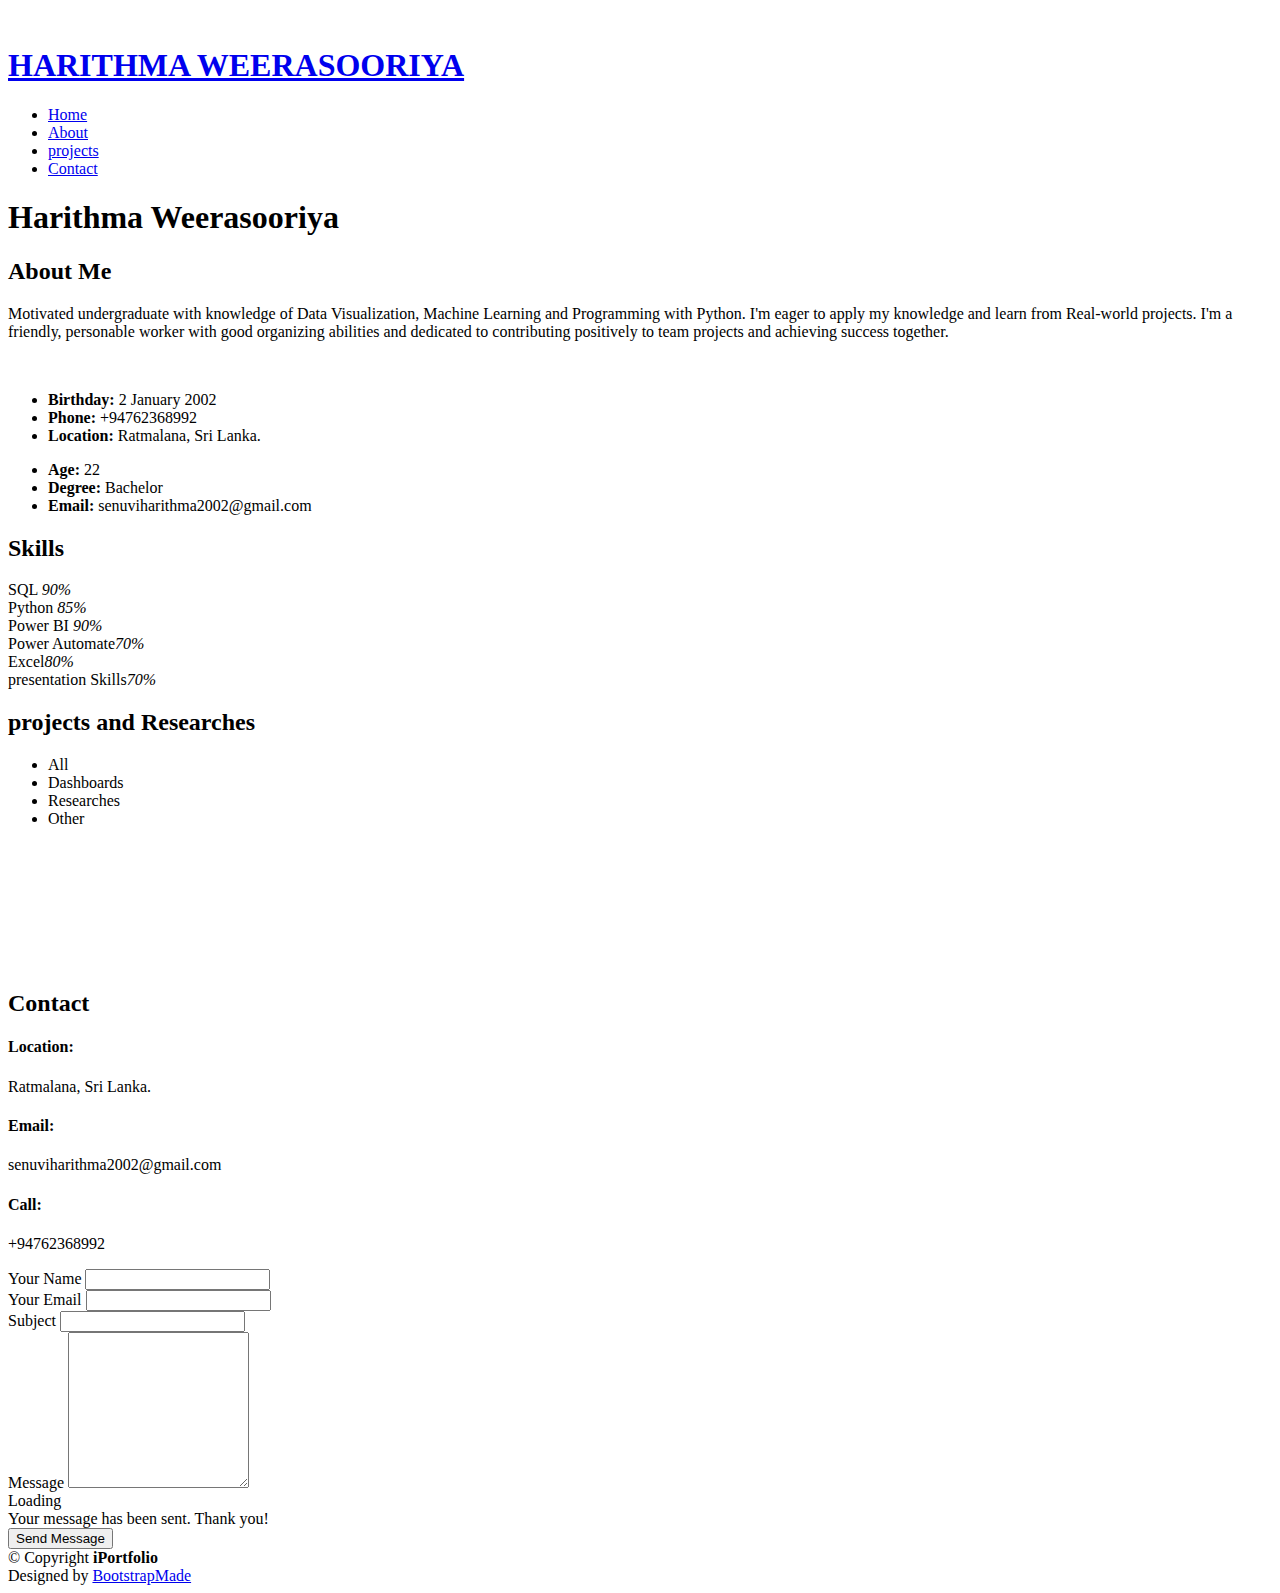
==== index.html @ b8aec77e "Add files via upload" ====
<!DOCTYPE html>
<html lang="en">

<head>
  <meta charset="utf-8">
  <meta content="width=device-width, initial-scale=1.0" name="viewport">

  <title>Harithma Portfolio</title>
  <meta content="" name="description">
  <meta content="" name="keywords">

  <!-- Favicons -->
  <link href="assets/img/muffins.jpeg" rel="icon">
 

  <!-- Google Fonts -->
  <link href="https://fonts.googleapis.com/css?family=Open+Sans:300,300i,400,400i,600,600i,700,700i|Raleway:300,300i,400,400i,500,500i,600,600i,700,700i|Poppins:300,300i,400,400i,500,500i,600,600i,700,700i" rel="stylesheet">

  <!-- Vendor CSS Files -->
  <link href="assets/vendor/aos/aos.css" rel="stylesheet">
  <link href="assets/vendor/bootstrap/css/bootstrap.min.css" rel="stylesheet">
  <link href="assets/vendor/bootstrap-icons/bootstrap-icons.css" rel="stylesheet">
  <link href="assets/vendor/boxicons/css/boxicons.min.css" rel="stylesheet">
  <link href="assets/vendor/glightbox/css/glightbox.min.css" rel="stylesheet">
  <link href="assets/vendor/swiper/swiper-bundle.min.css" rel="stylesheet">

  <!-- Template Main CSS File -->
  <link href="assets/css/style.css" rel="stylesheet">

  <!-- =======================================================
  * Template Name: iPortfolio
  * Template URL: https://bootstrapmade.com/iportfolio-bootstrap-portfolio-websites-template/
  * Updated: Mar 17 2024 with Bootstrap v5.3.3
  * Author: BootstrapMade.com
  * License: https://bootstrapmade.com/license/
  ======================================================== -->
</head>

<body>

  <!-- ======= Mobile nav toggle button ======= -->
  <i class="bi bi-list mobile-nav-toggle d-xl-none"></i>

  <!-- ======= Header ======= -->
  <header id="header">
    <div class="d-flex flex-column">

      <div class="profile">
        <img src="assets/img/Me.jpg" alt="" class="img-fluid rounded-circle">
        <h1 class="text-light"><a href="index.html">HARITHMA WEERASOORIYA</a></h1>
        <div class="social-links mt-3 text-center">
        <a href="https://www.linkedin.com/in/harithma-weerasooriya-768983263/" class="linkedin"><i class="bx bxl-linkedin"></i></a>
        </div>
      </div>

      <nav id="navbar" class="nav-menu navbar">
        <ul>
          <li><a href="#hero" class="nav-link scrollto active"><i class="bx bx-home"></i> <span>Home</span></a></li>
          <li><a href="#about" class="nav-link scrollto"><i class="bx bx-user"></i> <span>About</span></a></li>
          <li><a href="#portfolio" class="nav-link scrollto"><i class="bx bx-book-content"></i> <span>projects</span></a></li>
          <li><a href="#contact" class="nav-link scrollto"><i class="bx bx-envelope"></i> <span>Contact</span></a></li>
        </ul>
      </nav><!-- .nav-menu -->
    </div>
  </header><!-- End Header -->

  <!-- ======= Hero Section ======= -->
  <section id="hero" class="d-flex flex-column justify-content-center align-items-center">
    <div class="hero-container" data-aos="fade-in">
      <div><h1>Harithma Weerasooriya</h1></div>
      <p><span class="typed" data-typed-items="Data Analysis|Data Visualization"></span></p>
    </div>
  </section><!-- End Hero -->

  <main id="main">

    <!-- ======= About Section ======= -->
    <section id="about" class="about">
      <div class="container">

        <div class="section-title">
          <h2>About Me</h2>
          <p>Motivated undergraduate with knowledge of Data Visualization, Machine Learning and Programming with Python. I'm eager to apply my knowledge and learn from Real-world projects. I'm a friendly, personable worker with good organizing abilities and dedicated to contributing positively to team projects and achieving success together.</p>
        </div>

        <div class="row">
          <div class="col-lg-4" data-aos="fade-right">
            <img src="assets/img/Me.jpg" class="img-fluid" alt="">
          </div>
          <div class="col-lg-8 pt-4 pt-lg-0 content" data-aos="fade-left">
           
            <p class="fst-italic">
           
            </p>
            <div class="row">
              <div class="col-lg-6">
                <ul>
                  <li><i class="bi bi-chevron-right"></i> <strong>Birthday:</strong> <span>2 January 2002</span></li>
                  <li><i class="bi bi-chevron-right"></i> <strong>Phone:</strong> <span>+94762368992</span></li>
                  <li><i class="bi bi-chevron-right"></i> <strong>Location:</strong> <span>Ratmalana, Sri Lanka.</span></li>
                </ul>
              </div>
              <div class="col-lg-6">
                <ul>
                  <li><i class="bi bi-chevron-right"></i> <strong>Age:</strong> <span>22</span></li>
                  <li><i class="bi bi-chevron-right"></i> <strong>Degree:</strong> <span>Bachelor</span></li>
                  <li><i class="bi bi-chevron-right"></i> <strong>Email:</strong> <span>senuviharithma2002@gmail.com</span></li>
                  
                </ul>
              </div>
            </div>
            <p>

            </p>
          </div>
        </div>

      </div>
    </section><!-- End About Section -->

    

    <!-- ======= Skills Section ======= -->
    <section id="skills" class="skills section-bg">
      <div class="container">

        <div class="section-title">
          <h2>Skills</h2>
          
        </div>

        <div class="row skills-content">

          <div class="col-lg-6" data-aos="fade-up">

            <div class="progress">
              <span class="skill">SQL <i class="val">90%</i></span>
              <div class="progress-bar-wrap">
                <div class="progress-bar" role="progressbar" aria-valuenow="90" aria-valuemin="0" aria-valuemax="100"></div>
              </div>
            </div>

            <div class="progress">
              <span class="skill">Python <i class="val">85%</i></span>
              <div class="progress-bar-wrap">
                <div class="progress-bar" role="progressbar" aria-valuenow="85" aria-valuemin="0" aria-valuemax="100"></div>
              </div>
            </div>

            <div class="progress">
              <span class="skill">Power BI <i class="val">90%</i></span>
              <div class="progress-bar-wrap">
                <div class="progress-bar" role="progressbar" aria-valuenow="90" aria-valuemin="0" aria-valuemax="100"></div>
              </div>
            </div>

          </div>

          <div class="col-lg-6" data-aos="fade-up" data-aos-delay="100">

            <div class="progress">
              <span class="skill">Power Automate<i class="val">70%</i></span>
              <div class="progress-bar-wrap">
                <div class="progress-bar" role="progressbar" aria-valuenow="70" aria-valuemin="0" aria-valuemax="100"></div>
              </div>
            </div>

            <div class="progress">
              <span class="skill">Excel<i class="val">80%</i></span>
              <div class="progress-bar-wrap">
                <div class="progress-bar" role="progressbar" aria-valuenow="80" aria-valuemin="0" aria-valuemax="100"></div>
              </div>
            </div>

            <div class="progress">
              <span class="skill">presentation Skills<i class="val">70%</i></span>
              <div class="progress-bar-wrap">
                <div class="progress-bar" role="progressbar" aria-valuenow="70" aria-valuemin="0" aria-valuemax="100"></div>
              </div>
            </div>

          </div>

        </div>

      </div>
    </section><!-- End Skills Section -->

    
    <!-- ======= Portfolio Section ======= -->
    <section id="portfolio" class="portfolio section-bg">
      <div class="container">

        <div class="section-title">
          <h2>projects and Researches</h2>
          
        </div>

        <div class="row" data-aos="fade-up">
          <div class="col-lg-12 d-flex justify-content-center">
            <ul id="portfolio-flters">
              <li data-filter="*" class="filter-active">All</li>
              <li data-filter=".filter-dashboard">Dashboards</li>
              <li data-filter=".filter-researche">Researches</li>
              <li data-filter=".filter-others">Other</li>
            </ul>
          </div>
        </div>

        <div class="row portfolio-container" data-aos="fade-up" data-aos-delay="100">

          <div class="col-lg-4 col-md-6 portfolio-item filter-dashboard">
            <div class="portfolio-wrap">
              <img src="assets/img/Overview EPC.png" class="img-fluid" alt="">
              <div class="portfolio-links">
                <a href="assets/img/Overview EPC.png" data-gallery="portfolioGallery" class="portfolio-lightbox" title="Dashboard"><i class="bx bx-plus"></i></a>
                <a href="portfolio-details.html" title="More Details"><i class="bx bx-link"></i></a>
              </div>
            </div>
          </div>

          <div class="col-lg-4 col-md-6 portfolio-item filter-dashboard">
            <div class="portfolio-wrap">
              <img src="assets/img/Road Overview.png" class="img-fluid" alt="">
              <div class="portfolio-links">
                <a href="assets/img/Road Overview.png" data-gallery="portfolioGallery" class="portfolio-lightbox" title="Dashboard"><i class="bx bx-plus"></i></a>
                <a href="portfolio-details 1.html" title="More Details"><i class="bx bx-link"></i></a>
              </div>
            </div>
          </div>

          <div class="col-lg-4 col-md-6 portfolio-item filter-dashboard">
            <div class="portfolio-wrap">
              <img src="assets/img/Cluster 1.png" class="img-fluid" alt="">
              <div class="portfolio-links">
                <a href="assets/img/Cluster 1.png" data-gallery="portfolioGallery" class="portfolio-lightbox" title="Dashboard"><i class="bx bx-plus"></i></a>
                <a href="portfolio-details 2.html" title="More Details"><i class="bx bx-link"></i></a>
              </div>
            </div>
          </div>

          <div class="col-lg-4 col-md-6 portfolio-item filter-others">
            <div class="portfolio-wrap">
              <img src="assets/img/Logo.jpg" class="img-fluid" alt="">
              <div class="portfolio-links">
                <a href="assets/img/Logo.jpg" data-gallery="portfolioGallery" class="portfolio-lightbox" title="App"><i class="bx bx-plus"></i></a>
                <a href="portfolio-details 3.html" title="More Details"><i class="bx bx-link"></i></a>
              </div>
            </div>
          </div>

          <div class="col-lg-4 col-md-6 portfolio-item filter-dashboard">
            <div class="portfolio-wrap">
              <img src="assets/img/SAARC.png" class="img-fluid" alt="">
              <div class="portfolio-links">
                <a href="assets/img/SAARC.png" data-gallery="portfolioGallery" class="portfolio-lightbox" title="Dashboard"><i class="bx bx-plus"></i></a>
                <a href="portfolio-details 4.html" title="More Details"><i class="bx bx-link"></i></a>
              </div>
            </div>
          </div>

          <div class="col-lg-4 col-md-6 portfolio-item filter-researche">
            <div class="portfolio-wrap">
              <img src="assets/img/drug.jpeg" class="img-fluid" alt="">
              <div class="portfolio-links">
                <a href="assets/img/drug.jpeg" data-gallery="portfolioGallery" class="portfolio-lightbox" title="research"><i class="bx bx-plus"></i></a>
                <a href="portfolio-details 5.html" title="More Details"><i class="bx bx-link"></i></a>
              </div>
            </div>
          </div>

          <div class="col-lg-4 col-md-6 portfolio-item filter-researche">
            <div class="portfolio-wrap">
              <img src="assets/img/house-prices-scaled.jpg" class="img-fluid" alt="">
              <div class="portfolio-links">
                <a href="assets/img/house-prices-scaled.jpg" data-gallery="portfolioGallery" class="portfolio-lightbox" title="Researche"><i class="bx bx-plus"></i></a>
                <a href="portfolio-details 6.html" title="More Details"><i class="bx bx-link"></i></a>
              </div>
            </div>
          </div>

          

        </div>

      </div>
    </section><!-- End Portfolio Section -->

    
   

            


    <!-- ======= Contact Section ======= -->
    <section id="contact" class="contact">
      <div class="container">

        <div class="section-title">
          <h2>Contact</h2>
          
        </div>

        <div class="row" data-aos="fade-in">

          <div class="col-lg-5 d-flex align-items-stretch">
            <div class="info">
              <div class="address">
                <i class="bi bi-geo-alt"></i>
                <h4>Location:</h4>
                <p>Ratmalana, Sri Lanka.</p>
              </div>

              <div class="email">
                <i class="bi bi-envelope"></i>
                <h4>Email:</h4>
                <p>senuviharithma2002@gmail.com</p>
              </div>

              <div class="phone">
                <i class="bi bi-phone"></i>
                <h4>Call:</h4>
                <p>+94762368992</p>
              </div>

             
            </div>

          </div>

          <div class="col-lg-7 mt-5 mt-lg-0 d-flex align-items-stretch">
            <form action="forms/contact.php" method="post" role="form" class="php-email-form">
              <div class="row">
                <div class="form-group col-md-6">
                  <label for="name">Your Name</label>
                  <input type="text" name="name" class="form-control" id="name" required>
                </div>
                <div class="form-group col-md-6">
                  <label for="name">Your Email</label>
                  <input type="email" class="form-control" name="email" id="email" required>
                </div>
              </div>
              <div class="form-group">
                <label for="name">Subject</label>
                <input type="text" class="form-control" name="subject" id="subject" required>
              </div>
              <div class="form-group">
                <label for="name">Message</label>
                <textarea class="form-control" name="message" rows="10" required></textarea>
              </div>
              <div class="my-3">
                <div class="loading">Loading</div>
                <div class="error-message"></div>
                <div class="sent-message">Your message has been sent. Thank you!</div>
              </div>
              <div class="text-center"><button type="submit">Send Message</button></div>
            </form>
          </div>

        </div>

      </div>
    </section><!-- End Contact Section -->

  </main><!-- End #main -->

  <!-- ======= Footer ======= -->
  <footer id="footer">
    <div class="container">
      <div class="copyright">
        &copy; Copyright <strong><span>iPortfolio</span></strong>
      </div>
      <div class="credits">
        <!-- All the links in the footer should remain intact. -->
        <!-- You can delete the links only if you purchased the pro version. -->
        <!-- Licensing information: https://bootstrapmade.com/license/ -->
        <!-- Purchase the pro version with working PHP/AJAX contact form: https://bootstrapmade.com/iportfolio-bootstrap-portfolio-websites-template/ -->
        Designed by <a href="https://bootstrapmade.com/">BootstrapMade</a>
      </div>
    </div>
  </footer><!-- End  Footer -->

  <a href="#" class="back-to-top d-flex align-items-center justify-content-center"><i class="bi bi-arrow-up-short"></i></a>

  <!-- Vendor JS Files -->
  <script src="assets/vendor/purecounter/purecounter_vanilla.js"></script>
  <script src="assets/vendor/aos/aos.js"></script>
  <script src="assets/vendor/bootstrap/js/bootstrap.bundle.min.js"></script>
  <script src="assets/vendor/glightbox/js/glightbox.min.js"></script>
  <script src="assets/vendor/isotope-layout/isotope.pkgd.min.js"></script>
  <script src="assets/vendor/swiper/swiper-bundle.min.js"></script>
  <script src="assets/vendor/typed.js/typed.umd.js"></script>
  <script src="assets/vendor/waypoints/noframework.waypoints.js"></script>
  <script src="assets/vendor/php-email-form/validate.js"></script>

  <!-- Template Main JS File -->
  <script src="assets/js/main.js"></script>

</body>

</html>
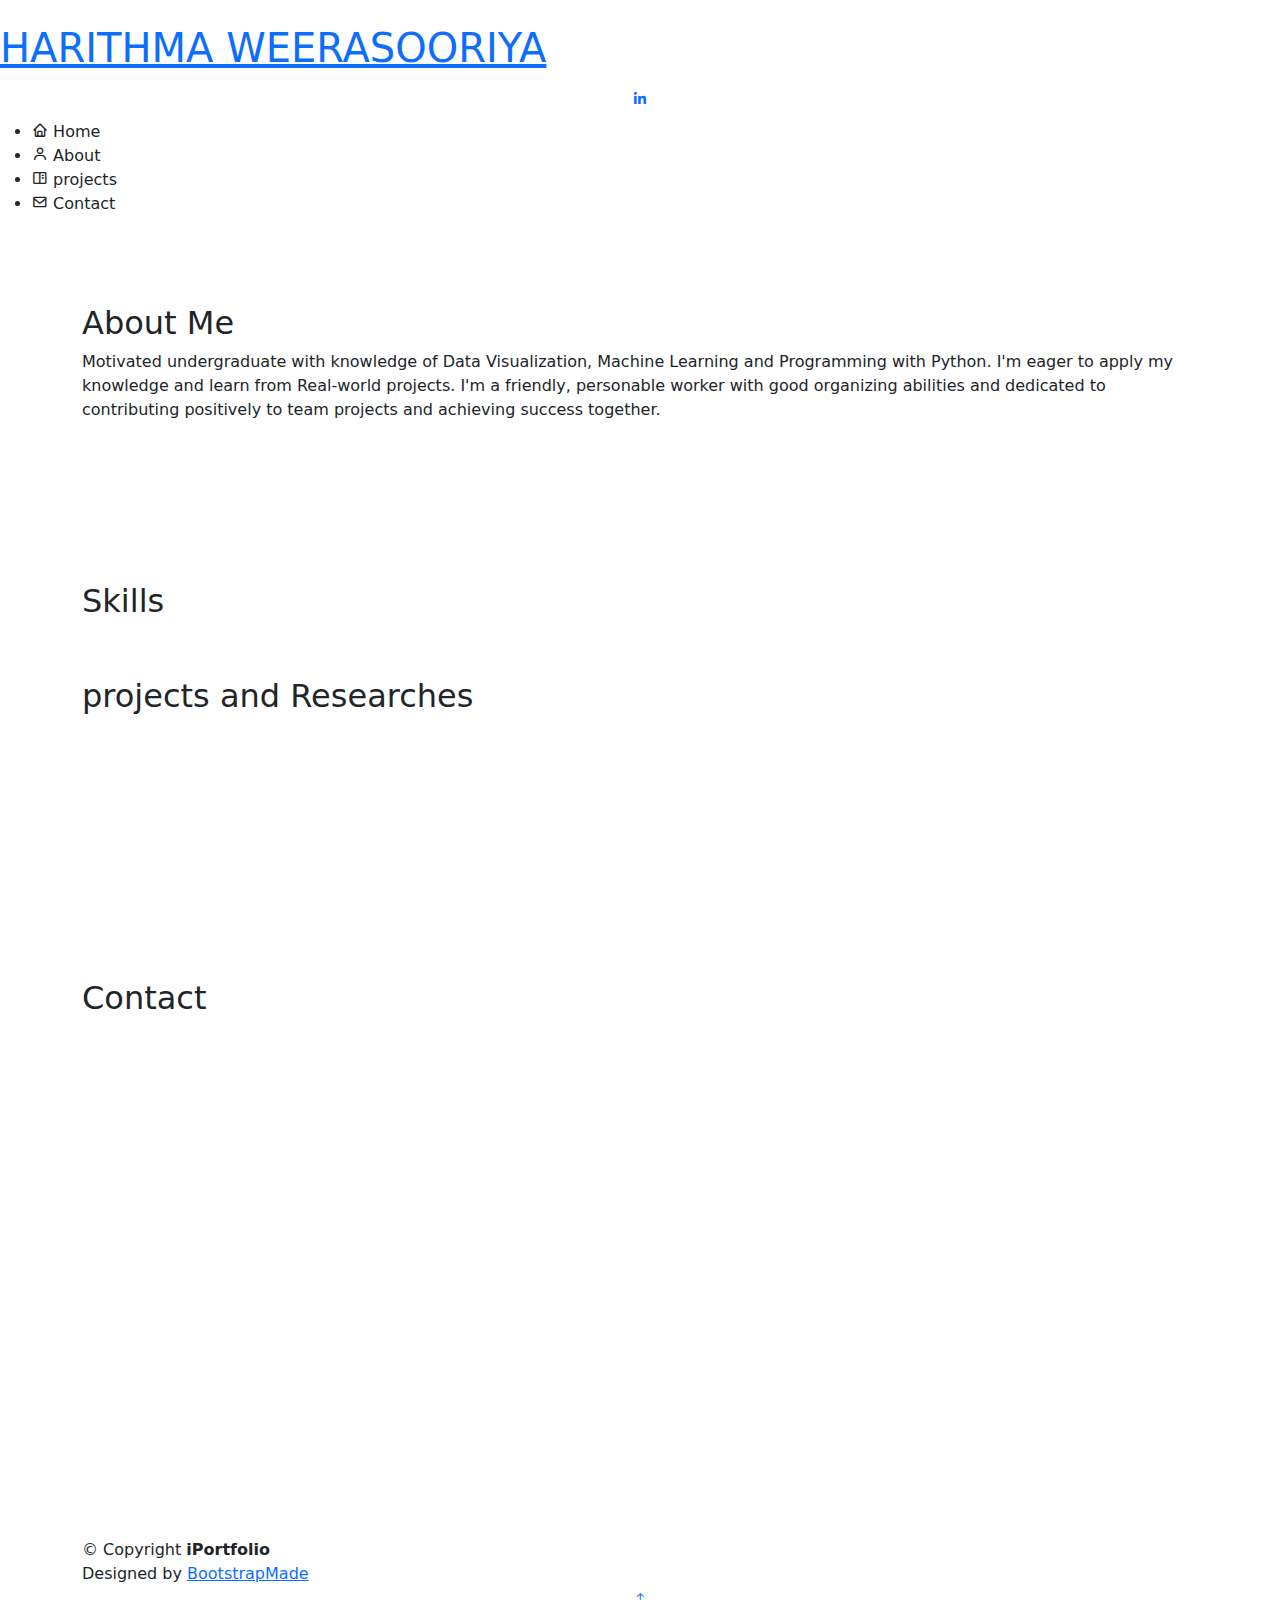
==== commit 71c02a9c: "Update index.html" ====
--- a/index.html
+++ b/index.html
@@ -17,12 +17,12 @@
   <link href="https://fonts.googleapis.com/css?family=Open+Sans:300,300i,400,400i,600,600i,700,700i|Raleway:300,300i,400,400i,500,500i,600,600i,700,700i|Poppins:300,300i,400,400i,500,500i,600,600i,700,700i" rel="stylesheet">
 
   <!-- Vendor CSS Files -->
-  <link href="assets/vendor/aos/aos.css" rel="stylesheet">
-  <link href="assets/vendor/bootstrap/css/bootstrap.min.css" rel="stylesheet">
-  <link href="assets/vendor/bootstrap-icons/bootstrap-icons.css" rel="stylesheet">
-  <link href="assets/vendor/boxicons/css/boxicons.min.css" rel="stylesheet">
-  <link href="assets/vendor/glightbox/css/glightbox.min.css" rel="stylesheet">
-  <link href="assets/vendor/swiper/swiper-bundle.min.css" rel="stylesheet">
+  <link href="vendor/aos/aos.css" rel="stylesheet">
+  <link href="vendor/bootstrap/css/bootstrap.min.css" rel="stylesheet">
+  <link href="vendor/bootstrap-icons/bootstrap-icons.css" rel="stylesheet">
+  <link href="vendor/boxicons/css/boxicons.min.css" rel="stylesheet">
+  <link href="vendor/glightbox/css/glightbox.min.css" rel="stylesheet">
+  <link href="vendor/swiper/swiper-bundle.min.css" rel="stylesheet">
 
   <!-- Template Main CSS File -->
   <link href="assets/css/style.css" rel="stylesheet">
@@ -398,4 +398,4 @@
 
 </body>
 
-</html>+</html>
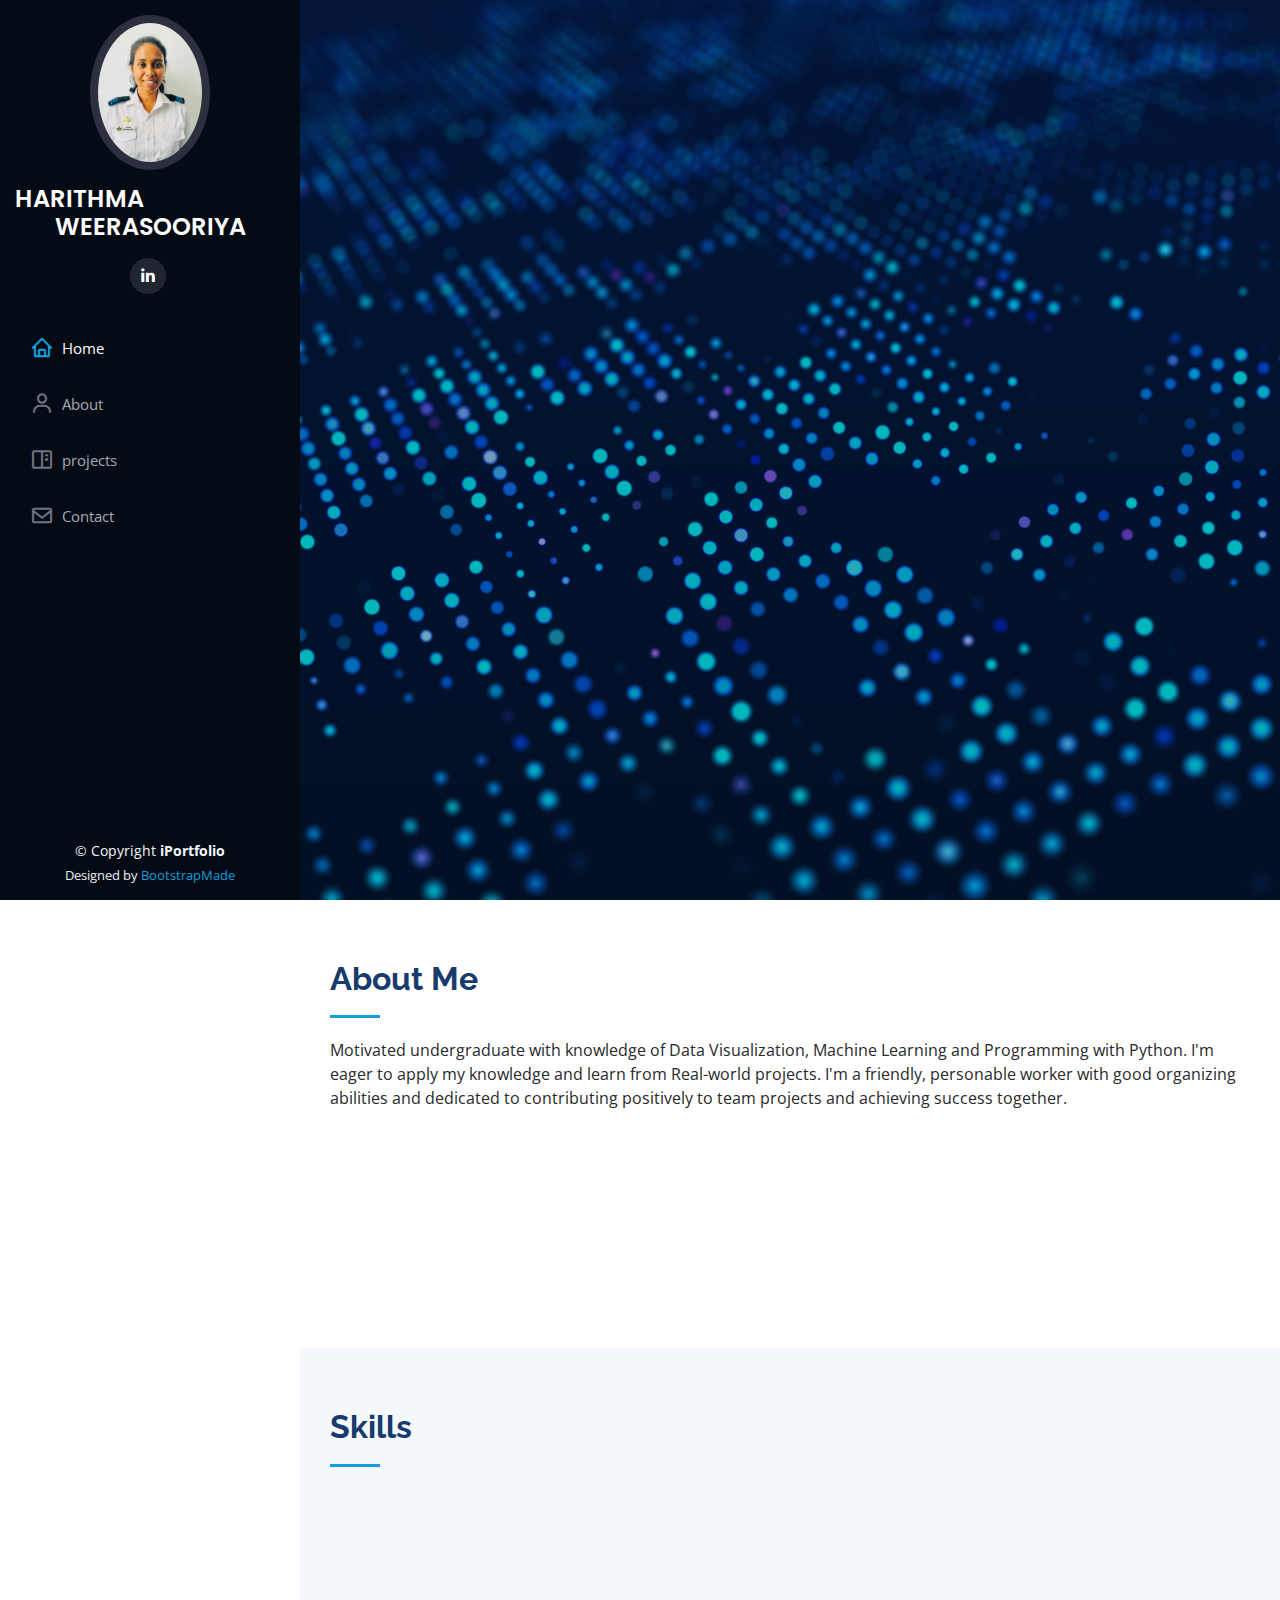
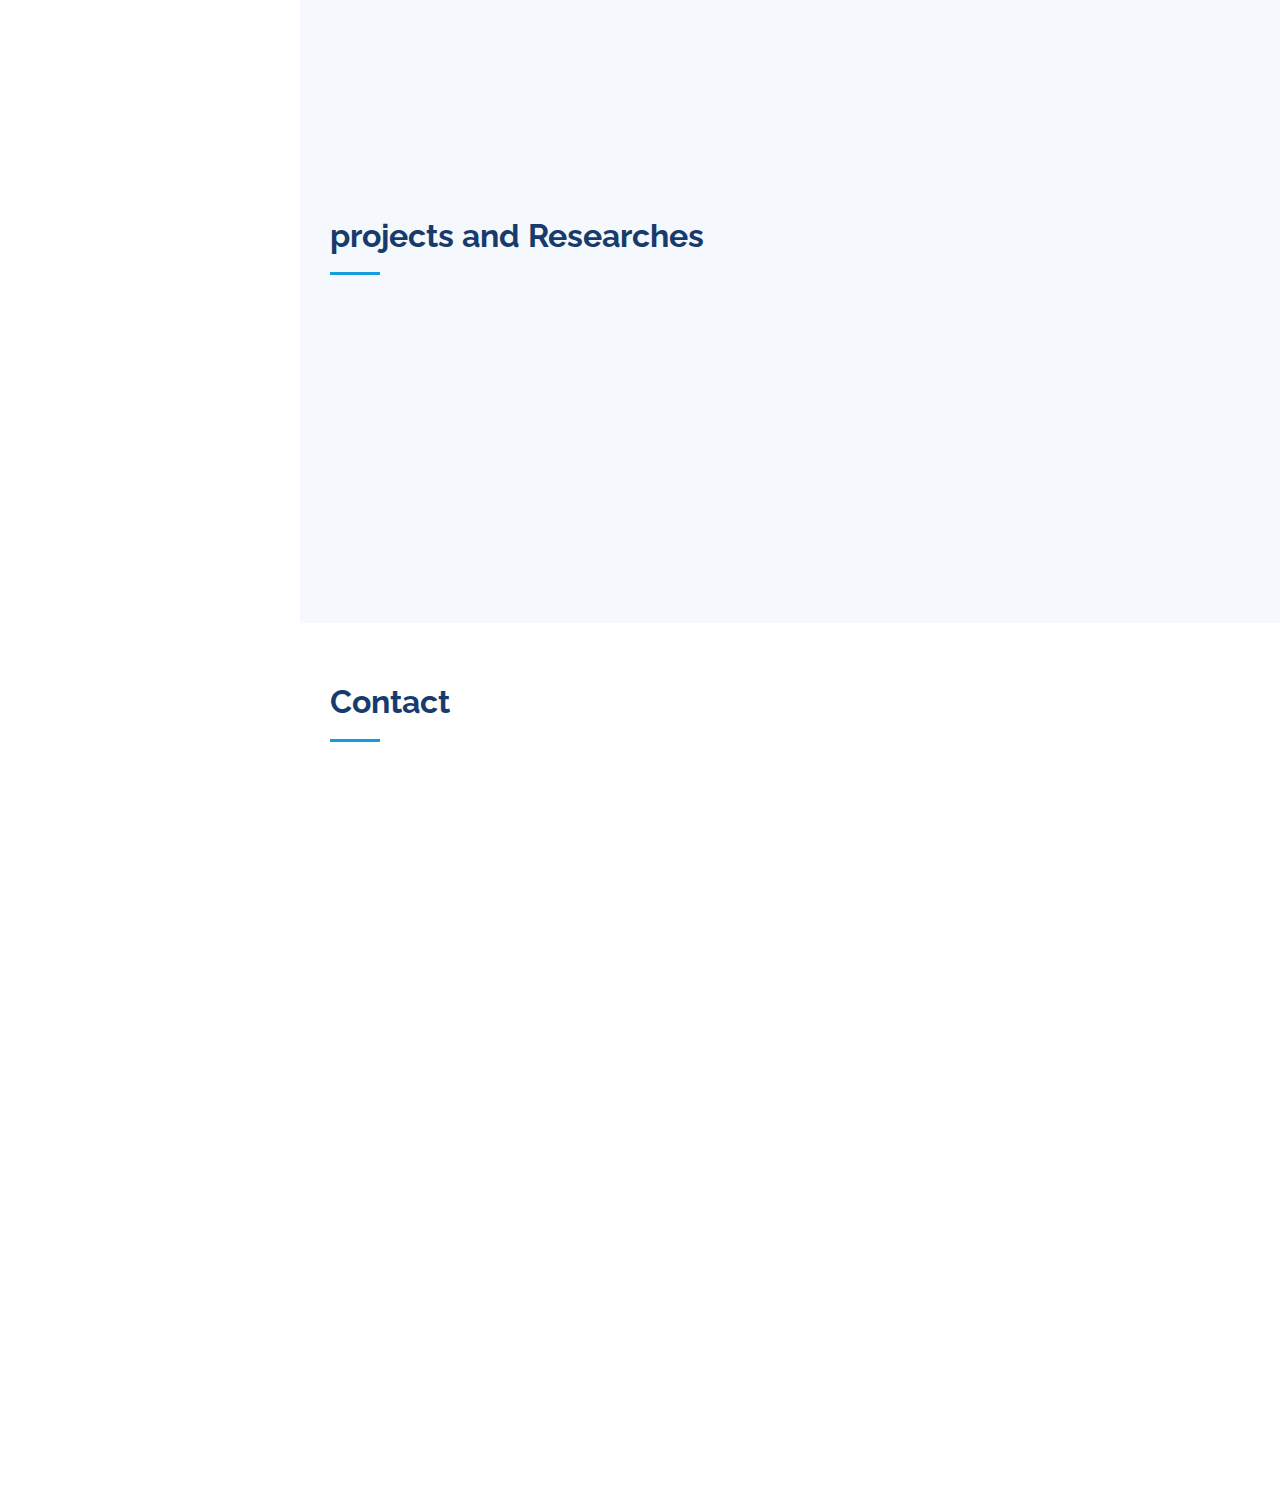
==== commit a1d4f498: "Update index.html" ====
--- a/index.html
+++ b/index.html
@@ -10,7 +10,7 @@
   <meta content="" name="keywords">
 
   <!-- Favicons -->
-  <link href="assets/img/muffins.jpeg" rel="icon">
+  <link href="img/muffins.jpeg" rel="icon">
  
 
   <!-- Google Fonts -->
@@ -25,7 +25,7 @@
   <link href="vendor/swiper/swiper-bundle.min.css" rel="stylesheet">
 
   <!-- Template Main CSS File -->
-  <link href="assets/css/style.css" rel="stylesheet">
+  <link href="css/style.css" rel="stylesheet">
 
   <!-- =======================================================
   * Template Name: iPortfolio
@@ -46,7 +46,7 @@
     <div class="d-flex flex-column">
 
       <div class="profile">
-        <img src="assets/img/Me.jpg" alt="" class="img-fluid rounded-circle">
+        <img src="img/Me.jpg" alt="" class="img-fluid rounded-circle">
         <h1 class="text-light"><a href="index.html">HARITHMA WEERASOORIYA</a></h1>
         <div class="social-links mt-3 text-center">
         <a href="https://www.linkedin.com/in/harithma-weerasooriya-768983263/" class="linkedin"><i class="bx bxl-linkedin"></i></a>
--- a/css/style.css
+++ b/css/style.css
@@ -0,0 +1,1106 @@
+/**
+* Template Name: iPortfolio
+* Template URL: https://bootstrapmade.com/iportfolio-bootstrap-portfolio-websites-template/
+* Updated: Mar 17 2024 with Bootstrap v5.3.3
+* Author: BootstrapMade.com
+* License: https://bootstrapmade.com/license/
+*/
+
+/*--------------------------------------------------------------
+# General
+--------------------------------------------------------------*/
+body {
+  font-family: "Open Sans", sans-serif;
+  color: #272829;
+}
+
+a {
+  color: #149ddd;
+  text-decoration: none;
+}
+
+a:hover {
+  color: #37b3ed;
+  text-decoration: none;
+}
+
+h1,
+h2,
+h3,
+h4,
+h5,
+h6 {
+  font-family: "Raleway", sans-serif;
+}
+
+/*--------------------------------------------------------------
+# Back to top button
+--------------------------------------------------------------*/
+.back-to-top {
+  position: fixed;
+  visibility: hidden;
+  opacity: 0;
+  right: 15px;
+  bottom: 15px;
+  z-index: 996;
+  background: #149ddd;
+  width: 40px;
+  height: 40px;
+  border-radius: 50px;
+  transition: all 0.4s;
+}
+
+.back-to-top i {
+  font-size: 28px;
+  color: #fff;
+  line-height: 0;
+}
+
+.back-to-top:hover {
+  background: #2eafec;
+  color: #fff;
+}
+
+.back-to-top.active {
+  visibility: visible;
+  opacity: 1;
+}
+
+/*--------------------------------------------------------------
+# Header
+--------------------------------------------------------------*/
+#header {
+  position: fixed;
+  top: 0;
+  left: 0;
+  bottom: 0;
+  width: 300px;
+  transition: all ease-in-out 0.5s;
+  z-index: 9997;
+  transition: all 0.5s;
+  padding: 0 15px;
+  background: #040b14;
+  overflow-y: auto;
+}
+
+#header .profile img {
+  margin: 15px auto;
+  display: block;
+  width: 120px;
+  border: 8px solid #2c2f3f;
+}
+
+#header .profile h1 {
+  font-size: 24px;
+  margin: 0;
+  padding: 0;
+  font-weight: 600;
+  -moz-text-align-last: center;
+  text-align-last: center;
+  font-family: "Poppins", sans-serif;
+}
+
+#header .profile h1 a,
+#header .profile h1 a:hover {
+  color: #fff;
+  text-decoration: none;
+}
+
+#header .profile .social-links a {
+  font-size: 18px;
+  display: inline-block;
+  background: #212431;
+  color: #fff;
+  line-height: 1;
+  padding: 8px 0;
+  margin-right: 4px;
+  border-radius: 50%;
+  text-align: center;
+  width: 36px;
+  height: 36px;
+  transition: 0.3s;
+}
+
+#header .profile .social-links a:hover {
+  background: #149ddd;
+  color: #fff;
+  text-decoration: none;
+}
+
+#main {
+  margin-left: 300px;
+}
+
+.container,
+.container-fluid {
+  padding-left: 30px;
+  padding-right: 30px;
+}
+
+@media (max-width: 1199px) {
+  #header {
+    left: -300px;
+  }
+
+  #main {
+    margin-left: 0;
+  }
+
+  .container,
+  .container-fluid {
+    padding-left: 12px;
+    padding-right: 12px;
+  }
+}
+
+/*--------------------------------------------------------------
+# Navigation Menu
+--------------------------------------------------------------*/
+/* Desktop Navigation */
+.nav-menu {
+  padding: 30px 0 0 0;
+}
+
+.nav-menu * {
+  margin: 0;
+  padding: 0;
+  list-style: none;
+}
+
+.nav-menu>ul>li {
+  position: relative;
+  white-space: nowrap;
+}
+
+.nav-menu a,
+.nav-menu a:focus {
+  display: flex;
+  align-items: center;
+  color: #a8a9b4;
+  padding: 12px 15px;
+  margin-bottom: 8px;
+  transition: 0.3s;
+  font-size: 15px;
+}
+
+.nav-menu a i,
+.nav-menu a:focus i {
+  font-size: 24px;
+  padding-right: 8px;
+  color: #6f7180;
+}
+
+.nav-menu a:hover,
+.nav-menu .active,
+.nav-menu .active:focus,
+.nav-menu li:hover>a {
+  text-decoration: none;
+  color: #fff;
+}
+
+.nav-menu a:hover i,
+.nav-menu .active i,
+.nav-menu .active:focus i,
+.nav-menu li:hover>a i {
+  color: #149ddd;
+}
+
+/* Mobile Navigation */
+.mobile-nav-toggle {
+  position: fixed;
+  right: 15px;
+  top: 15px;
+  z-index: 9998;
+  border: 0;
+  font-size: 24px;
+  transition: all 0.4s;
+  outline: none !important;
+  background-color: #149ddd;
+  color: #fff;
+  width: 40px;
+  height: 40px;
+  display: inline-flex;
+  align-items: center;
+  justify-content: center;
+  line-height: 0;
+  border-radius: 50px;
+  cursor: pointer;
+}
+
+.mobile-nav-active {
+  overflow: hidden;
+}
+
+.mobile-nav-active #header {
+  left: 0;
+}
+
+/*--------------------------------------------------------------
+# Hero Section
+--------------------------------------------------------------*/
+#hero {
+  width: 100%;
+  height: 100vh;
+  background: url("../img/blue.png") top center;
+  background-size: cover;
+}
+
+#hero:before {
+  content: "";
+  background: rgba(5, 13, 24, 0.3);
+  position: absolute;
+  bottom: 0;
+  top: 0;
+  left: 0;
+  right: 0;
+  z-index: 1;
+}
+
+#hero .hero-container {
+  position: relative;
+  z-index: 2;
+  min-width: 300px;
+}
+
+#hero h1 {
+  margin: 0 0 10px 0;
+  font-size: 50px;
+  font-weight: 700;
+  line-height: 56px;
+  color: #fff;
+}
+
+#hero p {
+  color: #fff;
+  margin-bottom: 50px;
+  font-size: 26px;
+  font-family: "Poppins", sans-serif;
+}
+
+#hero p span {
+  color: #fff;
+  padding-bottom: 4px;
+  letter-spacing: 1px;
+  border-bottom: 3px solid #149ddd;
+}
+
+@media (min-width: 1024px) {
+  #hero {
+    background-attachment: fixed;
+  }
+}
+
+@media (max-width: 768px) {
+  #hero h1 {
+    font-size: 28px;
+    line-height: 36px;
+  }
+
+  #hero h2 {
+    font-size: 18px;
+    line-height: 24px;
+    margin-bottom: 30px;
+  }
+}
+
+/*--------------------------------------------------------------
+# Sections General
+--------------------------------------------------------------*/
+section {
+  padding: 60px 0;
+  overflow: hidden;
+}
+
+.section-bg {
+  background: #f5f8fd;
+}
+
+.section-title {
+  padding-bottom: 30px;
+}
+
+.section-title h2 {
+  font-size: 32px;
+  font-weight: bold;
+  margin-bottom: 20px;
+  padding-bottom: 20px;
+  position: relative;
+  color: #173b6c;
+}
+
+.section-title h2::after {
+  content: "";
+  position: absolute;
+  display: block;
+  width: 50px;
+  height: 3px;
+  background: #149ddd;
+  bottom: 0;
+  left: 0;
+}
+
+.section-title p {
+  margin-bottom: 0;
+}
+
+/*--------------------------------------------------------------
+# About
+--------------------------------------------------------------*/
+.about .content h3 {
+  font-weight: 700;
+  font-size: 26px;
+  color: #173b6c;
+}
+
+.about .content ul {
+  list-style: none;
+  padding: 0;
+}
+
+.about .content ul li {
+  margin-bottom: 20px;
+  display: flex;
+  align-items: center;
+}
+
+.about .content ul strong {
+  margin-right: 10px;
+}
+
+.about .content ul i {
+  font-size: 10px;
+  margin-right: 5px;
+  color: #149ddd;
+  line-height: 0;
+}
+
+.about .content p:last-child {
+  margin-bottom: 0;
+}
+
+/*--------------------------------------------------------------
+# Facts
+--------------------------------------------------------------*/
+.facts {
+  padding-bottom: 30px;
+}
+
+.facts .count-box {
+  padding: 30px;
+  width: 100%;
+}
+
+.facts .count-box i {
+  display: block;
+  font-size: 44px;
+  color: #149ddd;
+  float: left;
+  line-height: 0;
+}
+
+.facts .count-box span {
+  font-size: 48px;
+  line-height: 40px;
+  display: block;
+  font-weight: 700;
+  color: #050d18;
+  margin-left: 60px;
+}
+
+.facts .count-box p {
+  padding: 15px 0 0 0;
+  margin: 0 0 0 60px;
+  font-family: "Raleway", sans-serif;
+  font-size: 14px;
+  color: #122f57;
+}
+
+.facts .count-box a {
+  font-weight: 600;
+  display: block;
+  margin-top: 20px;
+  color: #122f57;
+  font-size: 15px;
+  font-family: "Poppins", sans-serif;
+  transition: ease-in-out 0.3s;
+}
+
+.facts .count-box a:hover {
+  color: #1f5297;
+}
+
+/*--------------------------------------------------------------
+# Akills
+--------------------------------------------------------------*/
+.skills .progress {
+  height: 60px;
+  display: block;
+  background: none;
+  border-radius: 0;
+}
+
+.skills .progress .skill {
+  padding: 0;
+  margin: 0 0 6px 0;
+  text-transform: uppercase;
+  display: block;
+  font-weight: 600;
+  font-family: "Poppins", sans-serif;
+  color: #050d18;
+}
+
+.skills .progress .skill .val {
+  float: right;
+  font-style: normal;
+}
+
+.skills .progress-bar-wrap {
+  background: #dce8f8;
+  height: 10px;
+}
+
+.skills .progress-bar {
+  width: 1px;
+  height: 10px;
+  transition: 0.9s;
+  background-color: #14ddd0;
+}
+
+/*--------------------------------------------------------------
+# Resume
+--------------------------------------------------------------*/
+.resume .resume-title {
+  font-size: 26px;
+  font-weight: 700;
+  margin-top: 20px;
+  margin-bottom: 20px;
+  color: #050d18;
+}
+
+.resume .resume-item {
+  padding: 0 0 20px 20px;
+  margin-top: -2px;
+  border-left: 2px solid #1f5297;
+  position: relative;
+}
+
+.resume .resume-item h4 {
+  line-height: 18px;
+  font-size: 18px;
+  font-weight: 600;
+  text-transform: uppercase;
+  font-family: "Poppins", sans-serif;
+  color: #050d18;
+  margin-bottom: 10px;
+}
+
+.resume .resume-item h5 {
+  font-size: 16px;
+  background: #e4edf9;
+  padding: 5px 15px;
+  display: inline-block;
+  font-weight: 600;
+  margin-bottom: 10px;
+}
+
+.resume .resume-item ul {
+  padding-left: 20px;
+}
+
+.resume .resume-item ul li {
+  padding-bottom: 10px;
+}
+
+.resume .resume-item:last-child {
+  padding-bottom: 0;
+}
+
+.resume .resume-item::before {
+  content: "";
+  position: absolute;
+  width: 16px;
+  height: 16px;
+  border-radius: 50px;
+  left: -9px;
+  top: 0;
+  background: #fff;
+  border: 2px solid #1f5297;
+}
+
+/*--------------------------------------------------------------
+# Portfolio
+--------------------------------------------------------------*/
+.portfolio .portfolio-item {
+  margin-bottom: 30px;
+}
+
+.portfolio #portfolio-flters {
+  padding: 0;
+  margin: 0 auto 35px auto;
+  list-style: none;
+  text-align: center;
+  background: #e8ebed;
+  border-radius: 50px;
+  padding: 2px 15px;
+}
+
+.portfolio #portfolio-flters li {
+  cursor: pointer;
+  display: inline-block;
+  padding: 10px 15px 8px 15px;
+  font-size: 14px;
+  font-weight: 600;
+  line-height: 1;
+  text-transform: uppercase;
+  color: #272829;
+  margin-bottom: 5px;
+  transition: all 0.3s ease-in-out;
+}
+
+.portfolio #portfolio-flters li:hover,
+.portfolio #portfolio-flters li.filter-active {
+  color: #149ddd;
+}
+
+.portfolio #portfolio-flters li:last-child {
+  margin-right: 0;
+}
+
+.portfolio .portfolio-wrap {
+  transition: 0.3s;
+  position: relative;
+  overflow: hidden;
+  z-index: 1;
+}
+
+.portfolio .portfolio-wrap::before {
+  content: "";
+  background: rgba(255, 255, 255, 0.5);
+  position: absolute;
+  left: 0;
+  right: 0;
+  top: 0;
+  bottom: 0;
+  transition: all ease-in-out 0.3s;
+  z-index: 2;
+  opacity: 0;
+}
+
+.portfolio .portfolio-wrap .portfolio-links {
+  opacity: 1;
+  left: 0;
+  right: 0;
+  bottom: -60px;
+  z-index: 3;
+  position: absolute;
+  transition: all ease-in-out 0.3s;
+  display: flex;
+  justify-content: center;
+}
+
+.portfolio .portfolio-wrap .portfolio-links a {
+  color: #fff;
+  font-size: 28px;
+  text-align: center;
+  background: rgba(20, 157, 221, 0.75);
+  transition: 0.3s;
+  width: 50%;
+}
+
+.portfolio .portfolio-wrap .portfolio-links a:hover {
+  background: rgba(20, 157, 221, 0.95);
+}
+
+.portfolio .portfolio-wrap .portfolio-links a+a {
+  border-left: 1px solid #37b3ed;
+}
+
+.portfolio .portfolio-wrap:hover::before {
+  top: 0;
+  left: 0;
+  right: 0;
+  bottom: 0;
+  opacity: 1;
+}
+
+.portfolio .portfolio-wrap:hover .portfolio-links {
+  opacity: 1;
+  bottom: 0;
+}
+
+/*--------------------------------------------------------------
+# Portfolio Details
+--------------------------------------------------------------*/
+.portfolio-details {
+  padding-top: 40px;
+}
+
+.portfolio-details .portfolio-details-slider img {
+  width: 100%;
+}
+
+.portfolio-details .portfolio-details-slider .swiper-pagination {
+  margin-top: 20px;
+  position: relative;
+}
+
+.portfolio-details .portfolio-details-slider .swiper-pagination .swiper-pagination-bullet {
+  width: 12px;
+  height: 12px;
+  background-color: #fff;
+  opacity: 1;
+  border: 1px solid #149ddd;
+}
+
+.portfolio-details .portfolio-details-slider .swiper-pagination .swiper-pagination-bullet-active {
+  background-color: #149ddd;
+}
+
+.portfolio-details .portfolio-info {
+  padding: 30px;
+  box-shadow: 0px 0 30px rgba(5, 13, 24, 0.08);
+}
+
+.portfolio-details .portfolio-info h3 {
+  font-size: 22px;
+  font-weight: 700;
+  margin-bottom: 20px;
+  padding-bottom: 20px;
+  border-bottom: 1px solid #eee;
+}
+
+.portfolio-details .portfolio-info ul {
+  list-style: none;
+  padding: 0;
+  font-size: 15px;
+}
+
+.portfolio-details .portfolio-info ul li+li {
+  margin-top: 10px;
+}
+
+.portfolio-details .portfolio-description {
+  padding-top: 30px;
+}
+
+.portfolio-details .portfolio-description h2 {
+  font-size: 26px;
+  font-weight: 700;
+  margin-bottom: 20px;
+}
+
+.portfolio-details .portfolio-description p {
+  padding: 0;
+}
+
+/*--------------------------------------------------------------
+# Services
+--------------------------------------------------------------*/
+.services .icon-box {
+  margin-bottom: 20px;
+}
+
+.services .icon {
+  float: left;
+  display: flex;
+  align-items: center;
+  justify-content: center;
+  width: 54px;
+  height: 54px;
+  background: #149ddd;
+  border-radius: 50%;
+  transition: 0.5s;
+  border: 1px solid #149ddd;
+}
+
+.services .icon i {
+  color: #fff;
+  font-size: 24px;
+  line-height: 0;
+}
+
+.services .icon-box:hover .icon {
+  background: #fff;
+}
+
+.services .icon-box:hover .icon i {
+  color: #149ddd;
+}
+
+.services .title {
+  margin-left: 80px;
+  font-weight: 700;
+  margin-bottom: 15px;
+  font-size: 18px;
+}
+
+.services .title a {
+  color: #343a40;
+}
+
+.services .title a:hover {
+  color: #149ddd;
+}
+
+.services .description {
+  margin-left: 80px;
+  line-height: 24px;
+  font-size: 14px;
+}
+
+/*--------------------------------------------------------------
+# Testimonials
+--------------------------------------------------------------*/
+.testimonials .testimonials-carousel,
+.testimonials .testimonials-slider {
+  overflow: hidden;
+}
+
+.testimonials .testimonial-item {
+  box-sizing: content-box;
+  text-align: center;
+  min-height: 320px;
+}
+
+.testimonials .testimonial-item .testimonial-img {
+  width: 90px;
+  border-radius: 50%;
+  margin: 0 auto;
+}
+
+.testimonials .testimonial-item h3 {
+  font-size: 18px;
+  font-weight: bold;
+  margin: 10px 0 5px 0;
+  color: #111;
+}
+
+.testimonials .testimonial-item h4 {
+  font-size: 14px;
+  color: #999;
+  margin: 0;
+}
+
+.testimonials .testimonial-item .quote-icon-left,
+.testimonials .testimonial-item .quote-icon-right {
+  color: #c3e8fa;
+  font-size: 26px;
+}
+
+.testimonials .testimonial-item .quote-icon-left {
+  display: inline-block;
+  left: -5px;
+  position: relative;
+}
+
+.testimonials .testimonial-item .quote-icon-right {
+  display: inline-block;
+  right: -5px;
+  position: relative;
+  top: 10px;
+}
+
+.testimonials .testimonial-item p {
+  font-style: italic;
+  margin: 0 15px 15px 15px;
+  padding: 20px;
+  background: #fff;
+  position: relative;
+  margin-bottom: 35px;
+  border-radius: 6px;
+  box-shadow: 0px 2px 15px rgba(0, 0, 0, 0.1);
+}
+
+.testimonials .testimonial-item p::after {
+  content: "";
+  width: 0;
+  height: 0;
+  border-top: 20px solid #fff;
+  border-right: 20px solid transparent;
+  border-left: 20px solid transparent;
+  position: absolute;
+  bottom: -20px;
+  left: calc(50% - 20px);
+}
+
+.testimonials .swiper-pagination {
+  margin-top: 20px;
+  position: relative;
+}
+
+.testimonials .swiper-pagination .swiper-pagination-bullet {
+  width: 12px;
+  height: 12px;
+  background-color: #fff;
+  opacity: 1;
+  border: 1px solid #149ddd;
+}
+
+.testimonials .swiper-pagination .swiper-pagination-bullet-active {
+  background-color: #149ddd;
+}
+
+/*--------------------------------------------------------------
+# Contact
+--------------------------------------------------------------*/
+.contact {
+  padding-bottom: 130px;
+}
+
+.contact .info {
+  padding: 30px;
+  background: #fff;
+  width: 100%;
+  box-shadow: 0 0 24px 0 rgba(0, 0, 0, 0.12);
+}
+
+.contact .info i {
+  font-size: 20px;
+  color: #149ddd;
+  float: left;
+  width: 44px;
+  height: 44px;
+  background: #dff3fc;
+  display: flex;
+  justify-content: center;
+  align-items: center;
+  border-radius: 50px;
+  transition: all 0.3s ease-in-out;
+}
+
+.contact .info h4 {
+  padding: 0 0 0 60px;
+  font-size: 22px;
+  font-weight: 600;
+  margin-bottom: 5px;
+  color: #050d18;
+}
+
+.contact .info p {
+  padding: 0 0 10px 60px;
+  margin-bottom: 20px;
+  font-size: 14px;
+  color: #173b6c;
+}
+
+.contact .info .email p {
+  padding-top: 5px;
+}
+
+.contact .info .social-links {
+  padding-left: 60px;
+}
+
+.contact .info .social-links a {
+  font-size: 18px;
+  display: inline-block;
+  background: #333;
+  color: #fff;
+  line-height: 1;
+  padding: 8px 0;
+  border-radius: 50%;
+  text-align: center;
+  width: 36px;
+  height: 36px;
+  transition: 0.3s;
+  margin-right: 10px;
+}
+
+.contact .info .social-links a:hover {
+  background: #149ddd;
+  color: #fff;
+}
+
+.contact .info .email:hover i,
+.contact .info .address:hover i,
+.contact .info .phone:hover i {
+  background: #149ddd;
+  color: #fff;
+}
+
+.contact .php-email-form {
+  width: 100%;
+  padding: 30px;
+  background: #fff;
+  box-shadow: 0 0 24px 0 rgba(0, 0, 0, 0.12);
+}
+
+.contact .php-email-form .form-group {
+  padding-bottom: 8px;
+}
+
+.contact .php-email-form .validate {
+  display: none;
+  color: red;
+  margin: 0 0 15px 0;
+  font-weight: 400;
+  font-size: 13px;
+}
+
+.contact .php-email-form .error-message {
+  display: none;
+  color: #fff;
+  background: #ed3c0d;
+  text-align: left;
+  padding: 15px;
+  font-weight: 600;
+}
+
+.contact .php-email-form .error-message br+br {
+  margin-top: 25px;
+}
+
+.contact .php-email-form .sent-message {
+  display: none;
+  color: #fff;
+  background: #18d26e;
+  text-align: center;
+  padding: 15px;
+  font-weight: 600;
+}
+
+.contact .php-email-form .loading {
+  display: none;
+  background: #fff;
+  text-align: center;
+  padding: 15px;
+}
+
+.contact .php-email-form .loading:before {
+  content: "";
+  display: inline-block;
+  border-radius: 50%;
+  width: 24px;
+  height: 24px;
+  margin: 0 10px -6px 0;
+  border: 3px solid #18d26e;
+  border-top-color: #eee;
+  animation: animate-loading 1s linear infinite;
+}
+
+.contact .php-email-form .form-group {
+  margin-bottom: 15px;
+}
+
+.contact .php-email-form label {
+  padding-bottom: 8px;
+}
+
+.contact .php-email-form input,
+.contact .php-email-form textarea {
+  border-radius: 0;
+  box-shadow: none;
+  font-size: 14px;
+}
+
+.contact .php-email-form input {
+  height: 44px;
+}
+
+.contact .php-email-form textarea {
+  padding: 10px 15px;
+}
+
+.contact .php-email-form button[type=submit] {
+  background: #149ddd;
+  border: 0;
+  padding: 10px 24px;
+  color: #fff;
+  transition: 0.4s;
+  border-radius: 4px;
+}
+
+.contact .php-email-form button[type=submit]:hover {
+  background: #37b3ed;
+}
+
+@keyframes animate-loading {
+  0% {
+    transform: rotate(0deg);
+  }
+
+  100% {
+    transform: rotate(360deg);
+  }
+}
+
+/*--------------------------------------------------------------
+# Breadcrumbs
+--------------------------------------------------------------*/
+.breadcrumbs {
+  padding: 20px 0;
+  background: #f9f9f9;
+}
+
+.breadcrumbs h2 {
+  font-size: 26px;
+  font-weight: 300;
+}
+
+.breadcrumbs ol {
+  display: flex;
+  flex-wrap: wrap;
+  list-style: none;
+  padding: 0;
+  margin: 0;
+  font-size: 15px;
+}
+
+.breadcrumbs ol li+li {
+  padding-left: 10px;
+}
+
+.breadcrumbs ol li+li::before {
+  display: inline-block;
+  padding-right: 10px;
+  color: #0e2442;
+  content: "/";
+}
+
+@media (max-width: 768px) {
+  .breadcrumbs .d-flex {
+    display: block !important;
+  }
+
+  .breadcrumbs ol {
+    display: block;
+  }
+
+  .breadcrumbs ol li {
+    display: inline-block;
+  }
+}
+
+/*--------------------------------------------------------------
+# Footer
+--------------------------------------------------------------*/
+#footer {
+  padding: 15px;
+  color: #f4f6fd;
+  font-size: 14px;
+  position: fixed;
+  left: 0;
+  bottom: 0;
+  width: 300px;
+  z-index: 9999;
+  background: #040b14;
+}
+
+#footer .copyright {
+  text-align: center;
+}
+
+#footer .credits {
+  padding-top: 5px;
+  text-align: center;
+  font-size: 13px;
+  color: #eaebf0;
+}
+
+@media (max-width: 1199px) {
+  #footer {
+    position: static;
+    width: auto;
+    padding-right: 20px 15px;
+  }
+}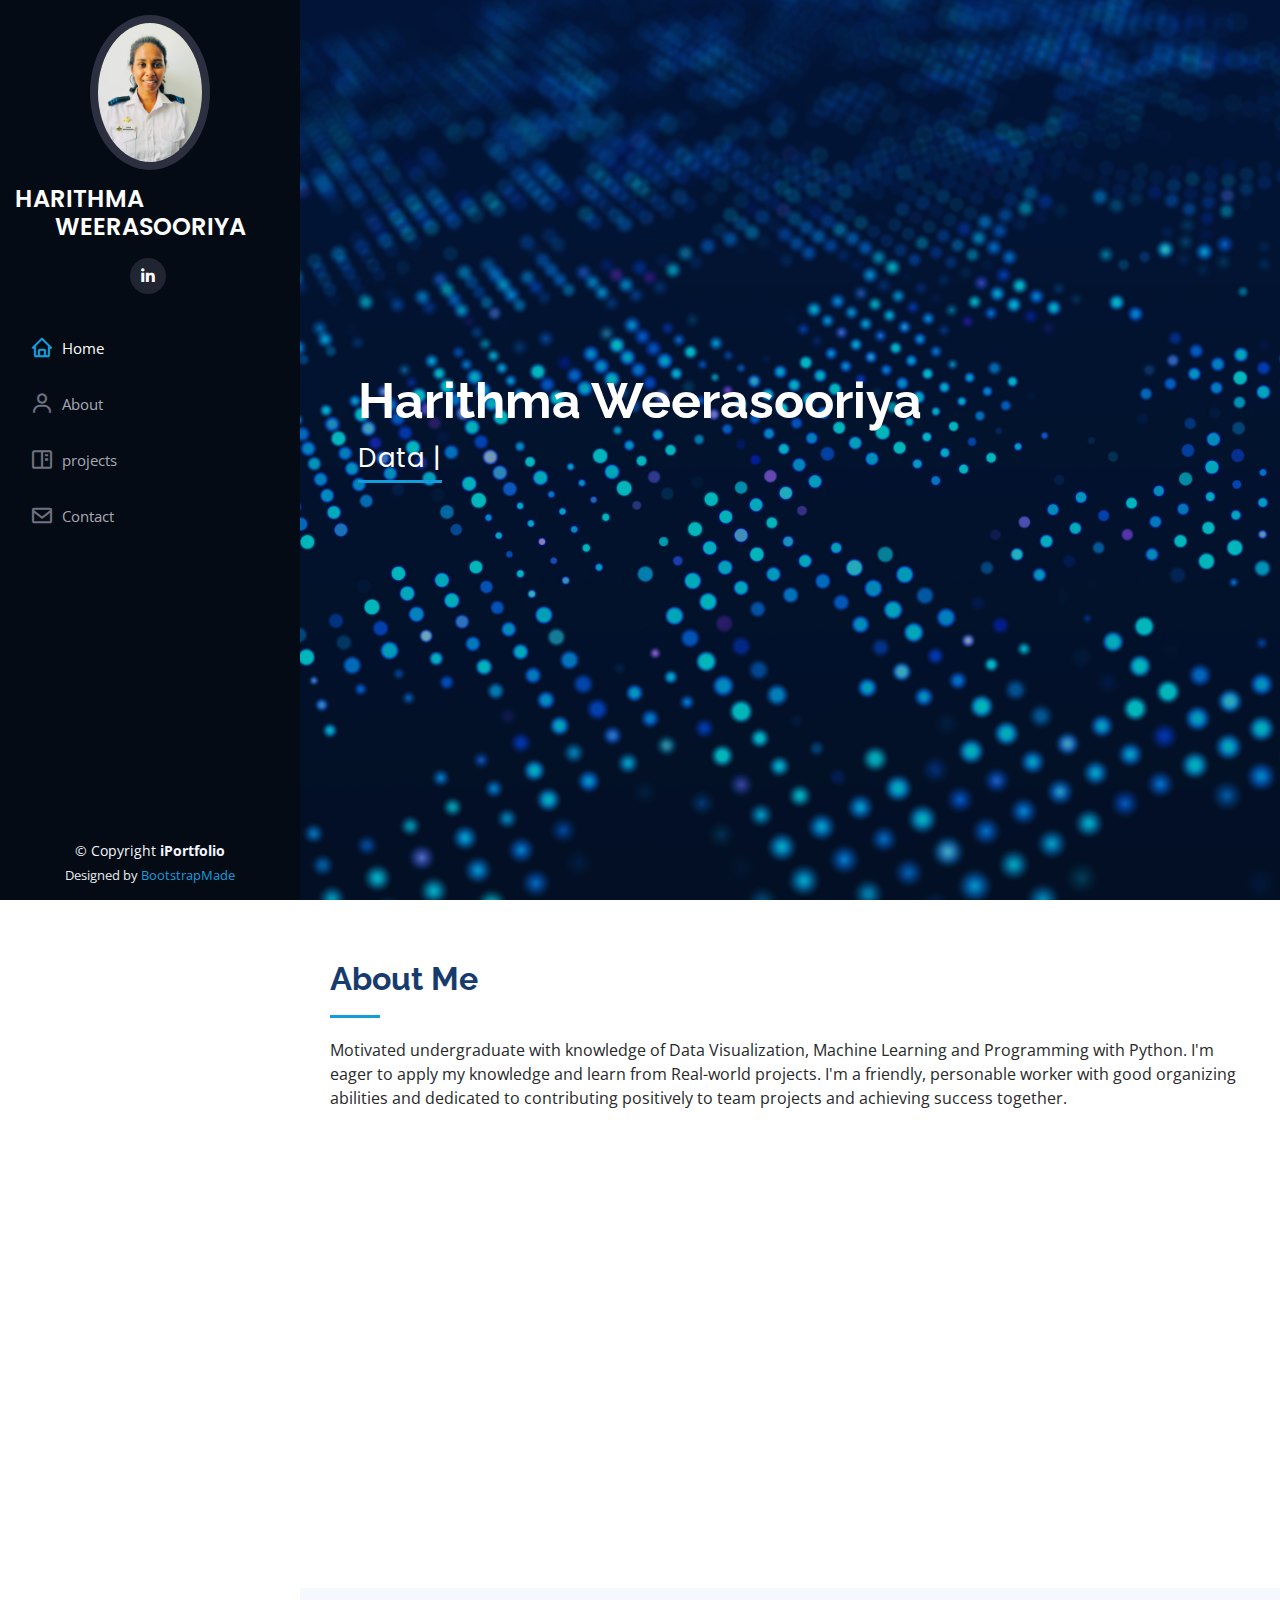
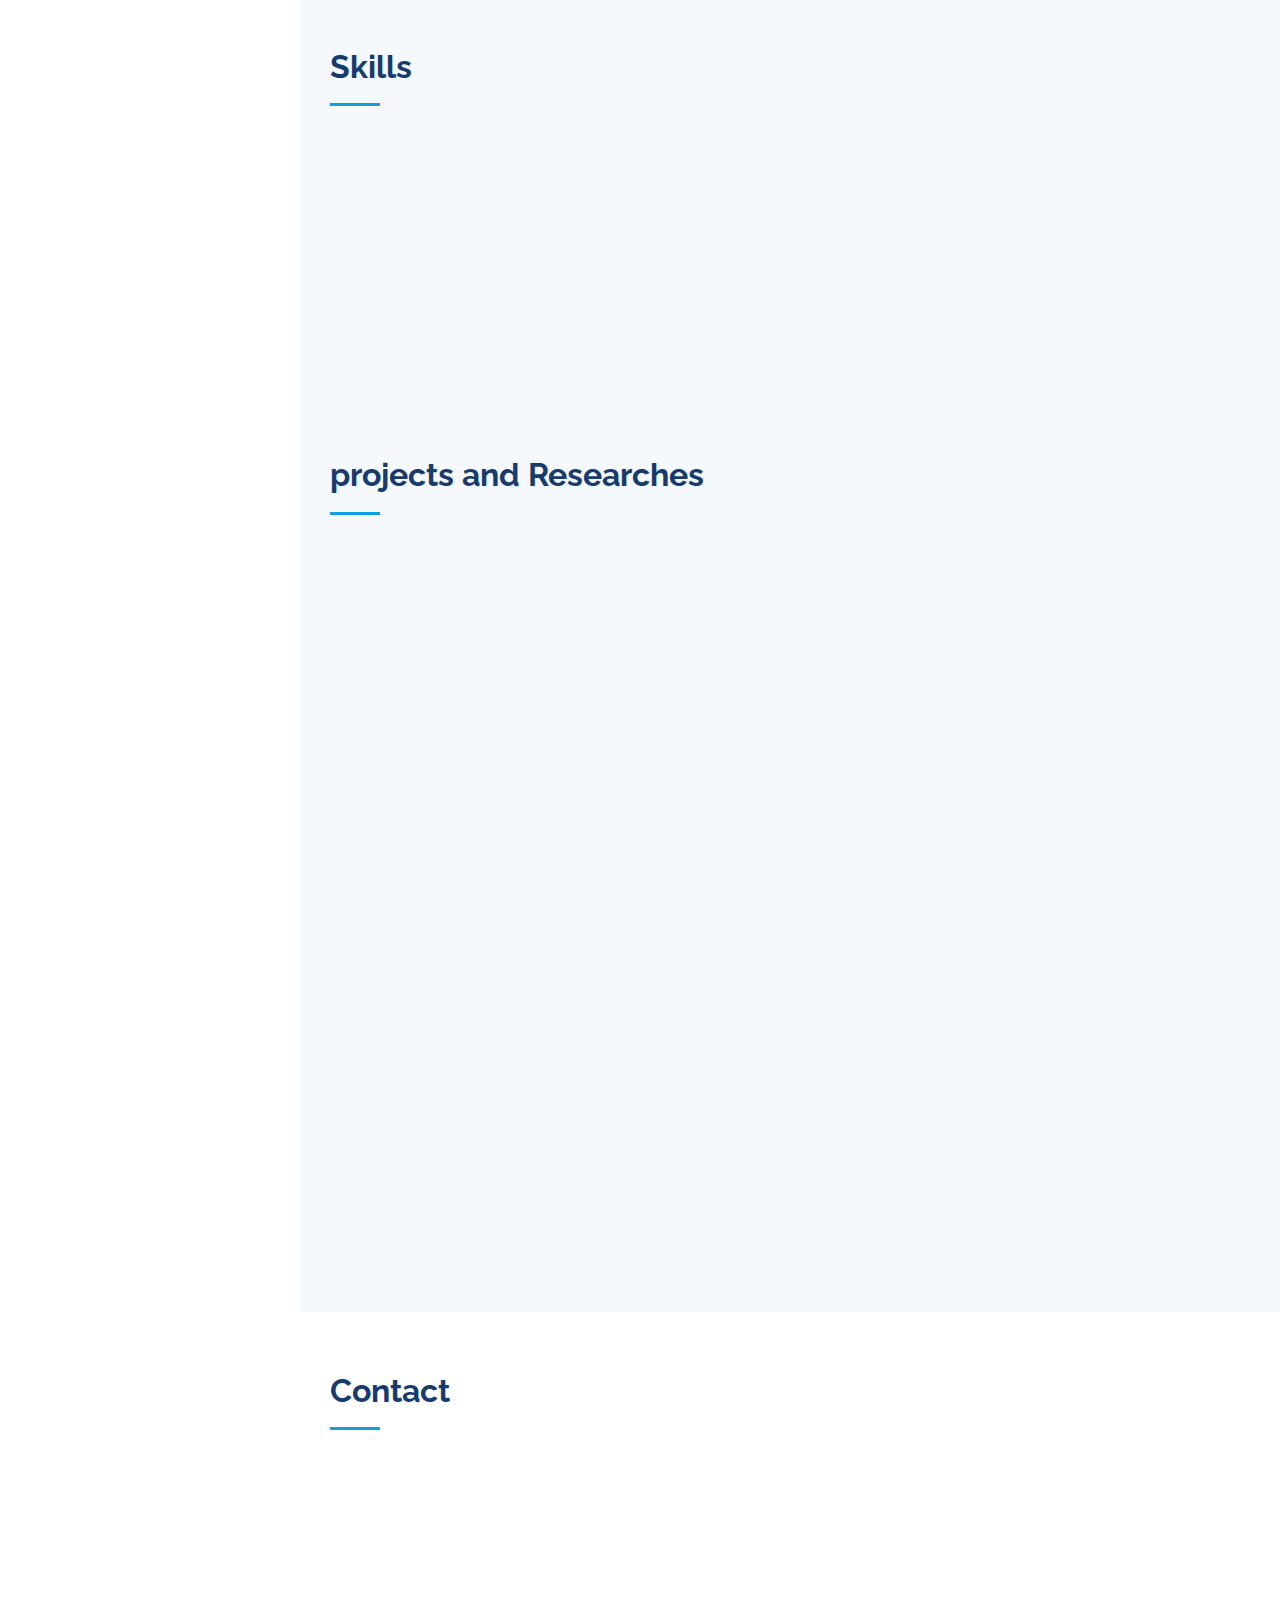
==== commit df2c24da: "Update index.html" ====
--- a/index.html
+++ b/index.html
@@ -85,7 +85,7 @@
 
         <div class="row">
           <div class="col-lg-4" data-aos="fade-right">
-            <img src="assets/img/Me.jpg" class="img-fluid" alt="">
+            <img src="img/Me.jpg" class="img-fluid" alt="">
           </div>
           <div class="col-lg-8 pt-4 pt-lg-0 content" data-aos="fade-left">
            
@@ -211,9 +211,9 @@
 
           <div class="col-lg-4 col-md-6 portfolio-item filter-dashboard">
             <div class="portfolio-wrap">
-              <img src="assets/img/Overview EPC.png" class="img-fluid" alt="">
-              <div class="portfolio-links">
-                <a href="assets/img/Overview EPC.png" data-gallery="portfolioGallery" class="portfolio-lightbox" title="Dashboard"><i class="bx bx-plus"></i></a>
+              <img src="img/Overview EPC.png" class="img-fluid" alt="">
+              <div class="portfolio-links">
+                <a href="img/Overview EPC.png" data-gallery="portfolioGallery" class="portfolio-lightbox" title="Dashboard"><i class="bx bx-plus"></i></a>
                 <a href="portfolio-details.html" title="More Details"><i class="bx bx-link"></i></a>
               </div>
             </div>
@@ -221,9 +221,9 @@
 
           <div class="col-lg-4 col-md-6 portfolio-item filter-dashboard">
             <div class="portfolio-wrap">
-              <img src="assets/img/Road Overview.png" class="img-fluid" alt="">
-              <div class="portfolio-links">
-                <a href="assets/img/Road Overview.png" data-gallery="portfolioGallery" class="portfolio-lightbox" title="Dashboard"><i class="bx bx-plus"></i></a>
+              <img src="img/Road Overview.png" class="img-fluid" alt="">
+              <div class="portfolio-links">
+                <a href="img/Road Overview.png" data-gallery="portfolioGallery" class="portfolio-lightbox" title="Dashboard"><i class="bx bx-plus"></i></a>
                 <a href="portfolio-details 1.html" title="More Details"><i class="bx bx-link"></i></a>
               </div>
             </div>
@@ -231,9 +231,9 @@
 
           <div class="col-lg-4 col-md-6 portfolio-item filter-dashboard">
             <div class="portfolio-wrap">
-              <img src="assets/img/Cluster 1.png" class="img-fluid" alt="">
-              <div class="portfolio-links">
-                <a href="assets/img/Cluster 1.png" data-gallery="portfolioGallery" class="portfolio-lightbox" title="Dashboard"><i class="bx bx-plus"></i></a>
+              <img src="img/Cluster 1.png" class="img-fluid" alt="">
+              <div class="portfolio-links">
+                <a href="img/Cluster 1.png" data-gallery="portfolioGallery" class="portfolio-lightbox" title="Dashboard"><i class="bx bx-plus"></i></a>
                 <a href="portfolio-details 2.html" title="More Details"><i class="bx bx-link"></i></a>
               </div>
             </div>
@@ -241,9 +241,9 @@
 
           <div class="col-lg-4 col-md-6 portfolio-item filter-others">
             <div class="portfolio-wrap">
-              <img src="assets/img/Logo.jpg" class="img-fluid" alt="">
-              <div class="portfolio-links">
-                <a href="assets/img/Logo.jpg" data-gallery="portfolioGallery" class="portfolio-lightbox" title="App"><i class="bx bx-plus"></i></a>
+              <img src="img/Logo.jpg" class="img-fluid" alt="">
+              <div class="portfolio-links">
+                <a href="img/Logo.jpg" data-gallery="portfolioGallery" class="portfolio-lightbox" title="App"><i class="bx bx-plus"></i></a>
                 <a href="portfolio-details 3.html" title="More Details"><i class="bx bx-link"></i></a>
               </div>
             </div>
@@ -251,9 +251,9 @@
 
           <div class="col-lg-4 col-md-6 portfolio-item filter-dashboard">
             <div class="portfolio-wrap">
-              <img src="assets/img/SAARC.png" class="img-fluid" alt="">
-              <div class="portfolio-links">
-                <a href="assets/img/SAARC.png" data-gallery="portfolioGallery" class="portfolio-lightbox" title="Dashboard"><i class="bx bx-plus"></i></a>
+              <img src="img/SAARC.png" class="img-fluid" alt="">
+              <div class="portfolio-links">
+                <a href="img/SAARC.png" data-gallery="portfolioGallery" class="portfolio-lightbox" title="Dashboard"><i class="bx bx-plus"></i></a>
                 <a href="portfolio-details 4.html" title="More Details"><i class="bx bx-link"></i></a>
               </div>
             </div>
@@ -261,9 +261,9 @@
 
           <div class="col-lg-4 col-md-6 portfolio-item filter-researche">
             <div class="portfolio-wrap">
-              <img src="assets/img/drug.jpeg" class="img-fluid" alt="">
-              <div class="portfolio-links">
-                <a href="assets/img/drug.jpeg" data-gallery="portfolioGallery" class="portfolio-lightbox" title="research"><i class="bx bx-plus"></i></a>
+              <img src="img/drug.jpeg" class="img-fluid" alt="">
+              <div class="portfolio-links">
+                <a href="img/drug.jpeg" data-gallery="portfolioGallery" class="portfolio-lightbox" title="research"><i class="bx bx-plus"></i></a>
                 <a href="portfolio-details 5.html" title="More Details"><i class="bx bx-link"></i></a>
               </div>
             </div>
@@ -271,9 +271,9 @@
 
           <div class="col-lg-4 col-md-6 portfolio-item filter-researche">
             <div class="portfolio-wrap">
-              <img src="assets/img/house-prices-scaled.jpg" class="img-fluid" alt="">
-              <div class="portfolio-links">
-                <a href="assets/img/house-prices-scaled.jpg" data-gallery="portfolioGallery" class="portfolio-lightbox" title="Researche"><i class="bx bx-plus"></i></a>
+              <img src="img/house-prices-scaled.jpg" class="img-fluid" alt="">
+              <div class="portfolio-links">
+                <a href="img/house-prices-scaled.jpg" data-gallery="portfolioGallery" class="portfolio-lightbox" title="Researche"><i class="bx bx-plus"></i></a>
                 <a href="portfolio-details 6.html" title="More Details"><i class="bx bx-link"></i></a>
               </div>
             </div>
@@ -383,18 +383,18 @@
   <a href="#" class="back-to-top d-flex align-items-center justify-content-center"><i class="bi bi-arrow-up-short"></i></a>
 
   <!-- Vendor JS Files -->
-  <script src="assets/vendor/purecounter/purecounter_vanilla.js"></script>
-  <script src="assets/vendor/aos/aos.js"></script>
-  <script src="assets/vendor/bootstrap/js/bootstrap.bundle.min.js"></script>
-  <script src="assets/vendor/glightbox/js/glightbox.min.js"></script>
-  <script src="assets/vendor/isotope-layout/isotope.pkgd.min.js"></script>
-  <script src="assets/vendor/swiper/swiper-bundle.min.js"></script>
-  <script src="assets/vendor/typed.js/typed.umd.js"></script>
-  <script src="assets/vendor/waypoints/noframework.waypoints.js"></script>
-  <script src="assets/vendor/php-email-form/validate.js"></script>
+  <script src="vendor/purecounter/purecounter_vanilla.js"></script>
+  <script src="vendor/aos/aos.js"></script>
+  <script src="vendor/bootstrap/js/bootstrap.bundle.min.js"></script>
+  <script src="vendor/glightbox/js/glightbox.min.js"></script>
+  <script src="vendor/isotope-layout/isotope.pkgd.min.js"></script>
+  <script src="vendor/swiper/swiper-bundle.min.js"></script>
+  <script src="vendor/typed.js/typed.umd.js"></script>
+  <script src="vendor/waypoints/noframework.waypoints.js"></script>
+  <script src="vendor/php-email-form/validate.js"></script>
 
   <!-- Template Main JS File -->
-  <script src="assets/js/main.js"></script>
+  <script src="js/main.js"></script>
 
 </body>
 
